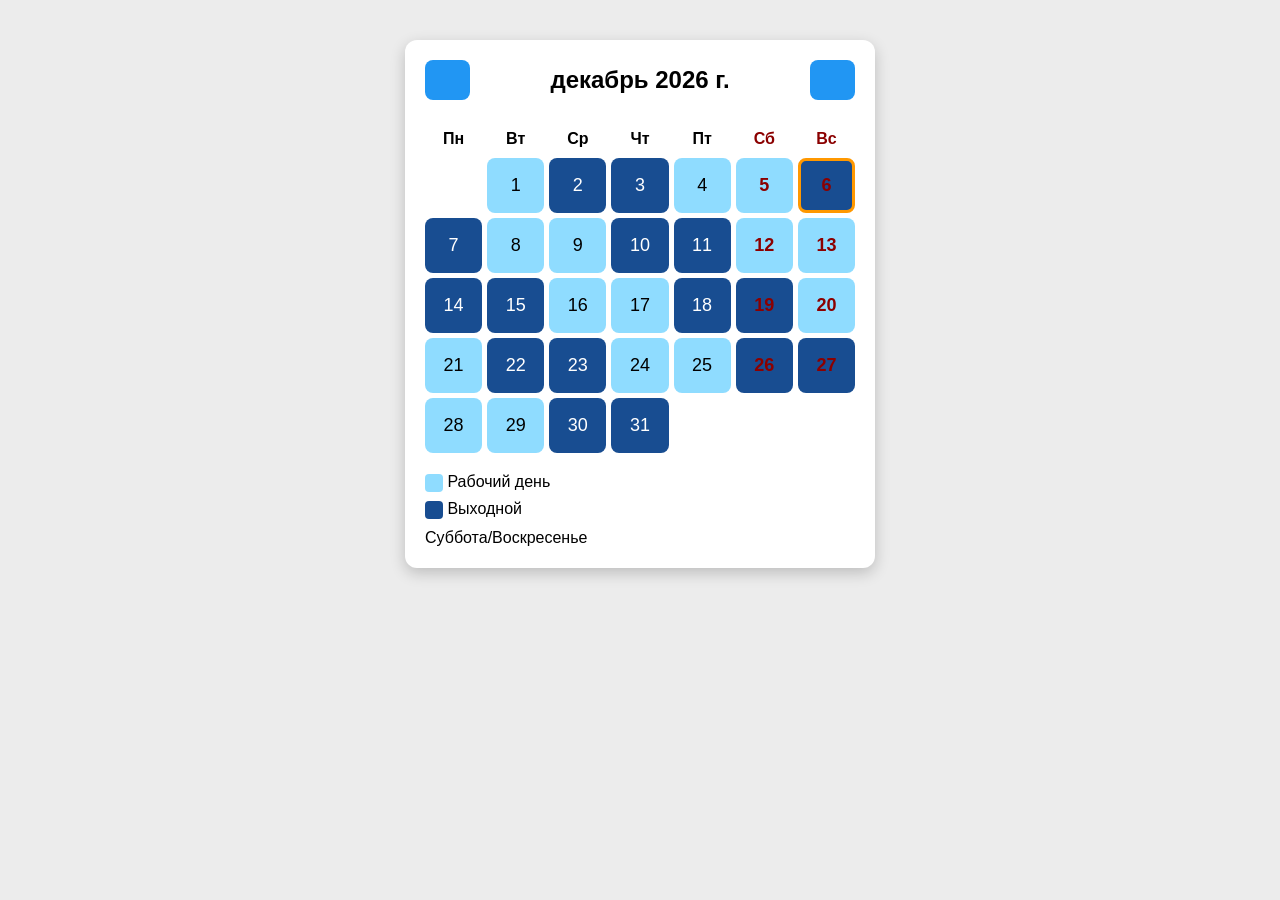
==== index.html @ b8d4511f "Rename melll.html to index.html" ====
<!DOCTYPE html>
<head>
    <meta charset="UTF-8">
    <title>Календарь</title>
    <link rel="stylesheet" href= "style.css">
</head>

<body>

    <div class="calendar">

        <div class="header">
            <button id="prev"></button>
            <h2 id="month"></h2>
            <button id="next"></button>
        </div>

        <div class="weekdays">
            <div>Пн</div>
            <div>Вт</div>
            <div>Ср</div>
            <div>Чт</div>
            <div>Пт</div>
            <div class="weekend-name">Сб</div>
            <div class="weekend-name">Вс</div>
        </div>

        <div id="days" class="days"></div>

        <div class="legend">
            <div><span class="box work"></span> Рабочий день</div>
            <div><span class="box off"></span> Выходной </div>
            <div><span class="red"></span> Суббота/Воскресенье</div>
        </div>

    </div>

    <script src= "script.js"></script>

</body>

</html>
---- style.css ----
* {
    margin: 0;
    padding: 0;
    box-sizing: border-box;
}

body {
    font-family: Arial, Helvetica, sans-serif;
    background: #ececec;
    display: flex;
    justify-content: center;
    margin-top: 40px;
}

.calendar {
    width: 470px;
    background: white;
    border-radius: 12px;
    box-shadow: 0 5px 15px rgba(0, 0, 0, .2);
    padding: 20px;
}

.header {
    display: flex;
    justify-content: space-between;
    align-items: center;
    margin-bottom: 20px;
}

.header button {
    width: 45px;
    height: 40px;
    border: none;
    background: #2196F3;
    color: white;
    font-size: 20px;
    cursor: pointer;
    border-radius: 8px;
}

.header button:hover {
    background: #1976d2;
}

#month {
    font-size: 24px;
}

.weekdays,
.days {
    display: grid;
    grid-template-columns: repeat(7, 1fr);
    gap: 5px;
}

.weekdays div {
    text-align: center;
    font-weight: bold;
    padding: 10px 0;
}

.weekend-name {
    color: #8b0000;
}

.day,
.empty {
    height: 55px;
    display: flex;
    justify-content: center;
    align-items: center;
    border-radius: 8px;
    font-size: 18px;
}

.day {
    background: #f4f4f4;
}

.empty {
    background: transparent;
}

.work {
    background: #8fdcff;
}

.off {
    background: #184d91;
    color: white;
}

.weekend {
    color: #8b0000 !important;
    font-weight: bold;
}

.today {
    border: 3px solid #ff9800;
}

.legend {
    margin-top: 20px;
    display: grid;
    gap: 8px;
}

.box {
    display: inline-block;
    width: 18px;
    height: 18px;
    border-radius: 4px;
    vertical-align: middle;
}

.red {
    color: #8b0000;
    font-size: 18px;
}
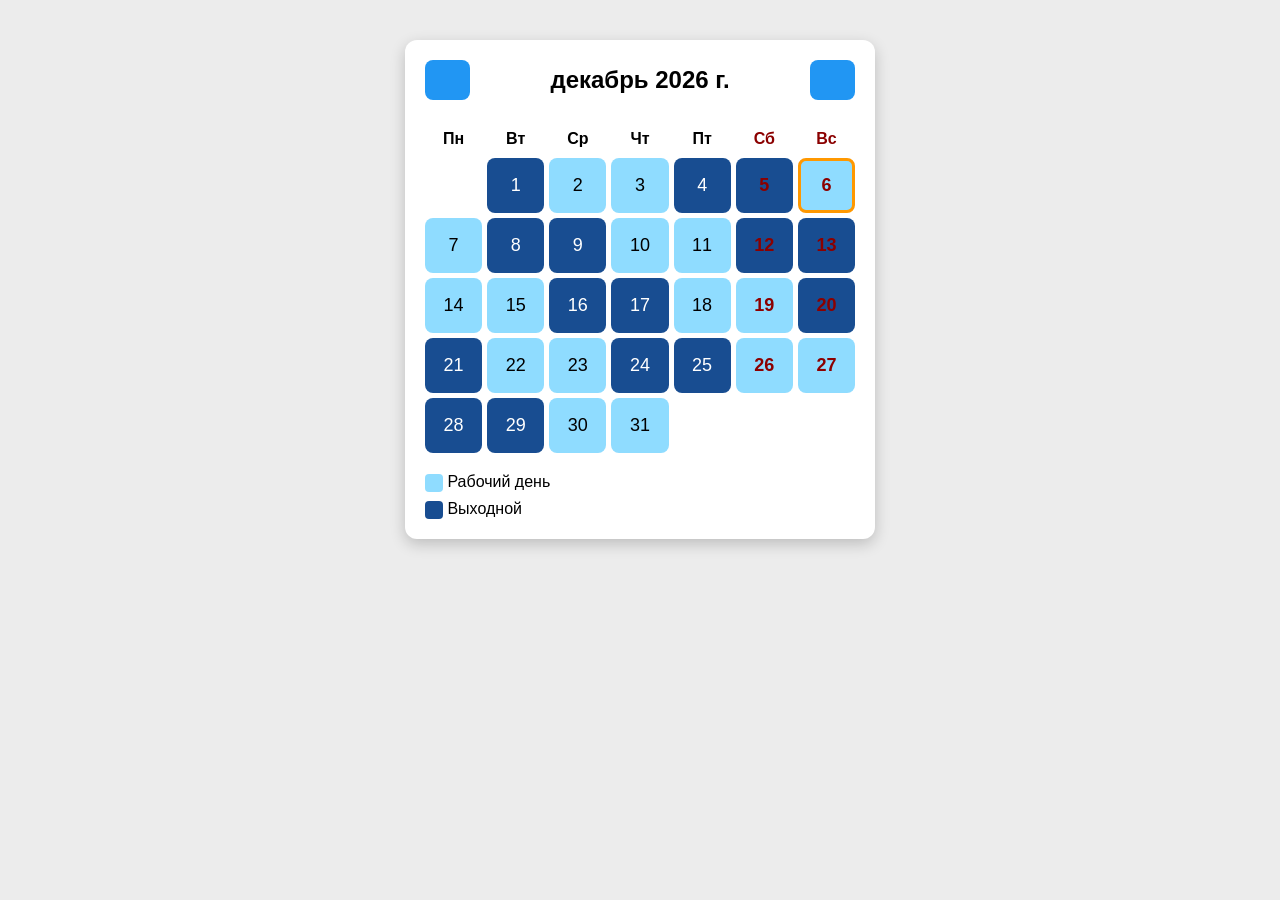
==== commit e7381cf5: "Update index.html to comment out weekend legend Commented out the weekend legend in the calendar." ====
--- a/index.html
+++ b/index.html
@@ -30,7 +30,7 @@
         <div class="legend">
             <div><span class="box work"></span> Рабочий день</div>
             <div><span class="box off"></span> Выходной </div>
-            <div><span class="red"></span> Суббота/Воскресенье</div>
+            <!-- <div><span class="red"></span> Суббота/Воскресенье</div> -->
         </div>
 
     </div>
--- a/style.css
+++ b/style.css
@@ -113,7 +113,7 @@
     vertical-align: middle;
 }
 
-.red {
-    color: #8b0000;
-    font-size: 18px;
+.red{
+    color:#8b0000;
+    font-size:18px;
 }
